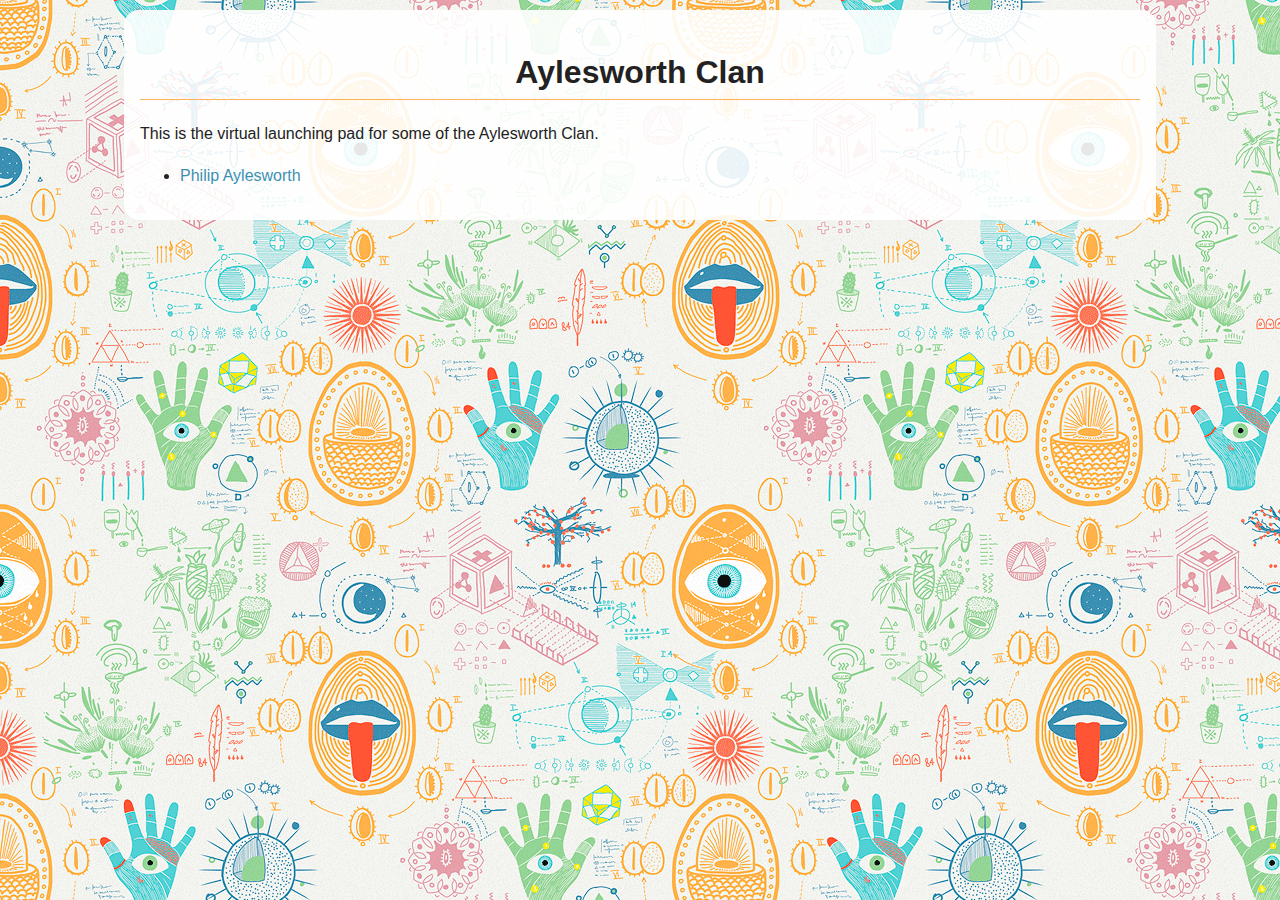
==== index.html @ b43018bf "First commit" ====
<!DOCTYPE html>
<!--[if lt IE 7]>      <html lang="en" class="no-js lt-ie9 lt-ie8 lt-ie7"> <![endif]-->
<!--[if IE 7]>         <html lang="en" class="no-js lt-ie9 lt-ie8"> <![endif]-->
<!--[if IE 8]>         <html lang="en" class="no-js lt-ie9"> <![endif]-->
<!--[if gt IE 8]><!--> <html lang="en" class="no-js"> <!--<![endif]-->
<head>
	<meta charset="utf-8"/>
	<meta http-equiv="X-UA-Compatible" content="IE=edge"/>
	<title>Aylesworth Clan</title>
	<meta name="description" content=""/>
	<meta name="viewport" content="width=device-width, initial-scale=1"/>
	<link rel="icon" href="/favicon.ico"/>
	<link rel="apple-touch-icon" href="/apple-touch-icon.png"/>
	<link type="text/plain" rel="author" href="/humans.txt"/>
	<link rel="stylesheet" href="ui/style.css"/>
	<script src="js/vendor/modernizr-2.6.2.min.js"></script>
</head>
<body>
	<!--[if lt IE 7]>
		<p class="browsehappy">You are using an <strong>outdated</strong> browser. Please <a href="http://browsehappy.com/">upgrade your browser</a> to improve your experience.</p>
	<![endif]-->

	<h1>Aylesworth Clan</h1>
	
	<p>This is the virtual launching pad for some of the Aylesworth Clan.</p>
	
	<ul>
		<li><a href="phil/">Philip Aylesworth</a></li>
	</ul>

</body>
</html>
---- ui/style.css ----
/*! normalize.css v1.1.3 | MIT License | git.io/normalize */
/* ==========================================================================
   HTML5 display definitions
   ========================================================================== */
/**
 * Correct `block` display not defined in IE 6/7/8/9 and Firefox 3.
 */
article,
aside,
details,
figcaption,
figure,
footer,
header,
hgroup,
main,
nav,
section,
summary {
  display: block;
}

/**
 * Correct `inline-block` display not defined in IE 6/7/8/9 and Firefox 3.
 */
audio,
canvas,
video {
  display: inline-block;
  *display: inline;
  *zoom: 1;
}

/**
 * Prevent modern browsers from displaying `audio` without controls.
 * Remove excess height in iOS 5 devices.
 */
audio:not([controls]) {
  display: none;
  height: 0;
}

/**
 * Address styling not present in IE 7/8/9, Firefox 3, and Safari 4.
 * Known issue: no IE 6 support.
 */
[hidden] {
  display: none;
}

/* ==========================================================================
   Base
   ========================================================================== */
/**
 * 1. Correct text resizing oddly in IE 6/7 when body `font-size` is set using
 *    `em` units.
 * 2. Prevent iOS text size adjust after orientation change, without disabling
 *    user zoom.
 */
html {
  font-size: 100%;
  /* 1 */
  -ms-text-size-adjust: 100%;
  /* 2 */
  -webkit-text-size-adjust: 100%;
  /* 2 */
}

/**
 * Address `font-family` inconsistency between `textarea` and other form
 * elements.
 */
html,
button,
input,
select,
textarea {
  font-family: sans-serif;
}

/**
 * Address margins handled incorrectly in IE 6/7.
 */
body {
  margin: 0;
}

/* ==========================================================================
   Links
   ========================================================================== */
/**
 * Address `outline` inconsistency between Chrome and other browsers.
 */
a:focus {
  outline: thin dotted;
}

/**
 * Improve readability when focused and also mouse hovered in all browsers.
 */
a:active,
a:hover {
  outline: 0;
}

/* ==========================================================================
   Typography
   ========================================================================== */
/**
 * Address font sizes and margins set differently in IE 6/7.
 * Address font sizes within `section` and `article` in Firefox 4+, Safari 5,
 * and Chrome.
 */
h1 {
  font-size: 2em;
  margin: 0.67em 0;
}

h2 {
  font-size: 1.5em;
  margin: 0.83em 0;
}

h3 {
  font-size: 1.17em;
  margin: 1em 0;
}

h4 {
  font-size: 1em;
  margin: 1.33em 0;
}

h5 {
  font-size: 0.83em;
  margin: 1.67em 0;
}

h6 {
  font-size: 0.67em;
  margin: 2.33em 0;
}

/**
 * Address styling not present in IE 7/8/9, Safari 5, and Chrome.
 */
abbr[title] {
  border-bottom: 1px dotted;
}

/**
 * Address style set to `bolder` in Firefox 3+, Safari 4/5, and Chrome.
 */
b,
strong {
  font-weight: bold;
}

blockquote {
  margin: 1em 40px;
}

/**
 * Address styling not present in Safari 5 and Chrome.
 */
dfn {
  font-style: italic;
}

/**
 * Address differences between Firefox and other browsers.
 * Known issue: no IE 6/7 normalization.
 */
hr {
  -moz-box-sizing: content-box;
  box-sizing: content-box;
  height: 0;
}

/**
 * Address styling not present in IE 6/7/8/9.
 */
mark {
  background: #ff0;
  color: #000;
}

/**
 * Address margins set differently in IE 6/7.
 */
p,
pre {
  margin: 1em 0;
}

/**
 * Correct font family set oddly in IE 6, Safari 4/5, and Chrome.
 */
code,
kbd,
pre,
samp {
  font-family: monospace, serif;
  _font-family: 'courier new', monospace;
  font-size: 1em;
}

/**
 * Improve readability of pre-formatted text in all browsers.
 */
pre {
  white-space: pre;
  white-space: pre-wrap;
  word-wrap: break-word;
}

/**
 * Address CSS quotes not supported in IE 6/7.
 */
q {
  quotes: none;
}

/**
 * Address `quotes` property not supported in Safari 4.
 */
q:before,
q:after {
  content: '';
  content: none;
}

/**
 * Address inconsistent and variable font size in all browsers.
 */
small {
  font-size: 80%;
}

/**
 * Prevent `sub` and `sup` affecting `line-height` in all browsers.
 */
sub,
sup {
  font-size: 75%;
  line-height: 0;
  position: relative;
  vertical-align: baseline;
}

sup {
  top: -0.5em;
}

sub {
  bottom: -0.25em;
}

/* ==========================================================================
   Lists
   ========================================================================== */
/**
 * Address margins set differently in IE 6/7.
 */
dl,
menu,
ol,
ul {
  margin: 1em 0;
}

dd {
  margin: 0 0 0 40px;
}

/**
 * Address paddings set differently in IE 6/7.
 */
menu,
ol,
ul {
  padding: 0 0 0 40px;
}

/**
 * Correct list images handled incorrectly in IE 7.
 */
nav ul,
nav ol {
  list-style: none;
  list-style-image: none;
}

/* ==========================================================================
   Embedded content
   ========================================================================== */
/**
 * 1. Remove border when inside `a` element in IE 6/7/8/9 and Firefox 3.
 * 2. Improve image quality when scaled in IE 7.
 */
img {
  border: 0;
  /* 1 */
  -ms-interpolation-mode: bicubic;
  /* 2 */
}

/**
 * Correct overflow displayed oddly in IE 9.
 */
svg:not(:root) {
  overflow: hidden;
}

/* ==========================================================================
   Figures
   ========================================================================== */
/**
 * Address margin not present in IE 6/7/8/9, Safari 5, and Opera 11.
 */
figure {
  margin: 0;
}

/* ==========================================================================
   Forms
   ========================================================================== */
/**
 * Correct margin displayed oddly in IE 6/7.
 */
form {
  margin: 0;
}

/**
 * Define consistent border, margin, and padding.
 */
fieldset {
  border: 1px solid #c0c0c0;
  margin: 0 2px;
  padding: 0.35em 0.625em 0.75em;
}

/**
 * 1. Correct color not being inherited in IE 6/7/8/9.
 * 2. Correct text not wrapping in Firefox 3.
 * 3. Correct alignment displayed oddly in IE 6/7.
 */
legend {
  border: 0;
  /* 1 */
  padding: 0;
  white-space: normal;
  /* 2 */
  *margin-left: -7px;
  /* 3 */
}

/**
 * 1. Correct font size not being inherited in all browsers.
 * 2. Address margins set differently in IE 6/7, Firefox 3+, Safari 5,
 *    and Chrome.
 * 3. Improve appearance and consistency in all browsers.
 */
button,
input,
select,
textarea {
  font-size: 100%;
  /* 1 */
  margin: 0;
  /* 2 */
  vertical-align: baseline;
  /* 3 */
  *vertical-align: middle;
  /* 3 */
}

/**
 * Address Firefox 3+ setting `line-height` on `input` using `!important` in
 * the UA stylesheet.
 */
button,
input {
  line-height: normal;
}

/**
 * Address inconsistent `text-transform` inheritance for `button` and `select`.
 * All other form control elements do not inherit `text-transform` values.
 * Correct `button` style inheritance in Chrome, Safari 5+, and IE 6+.
 * Correct `select` style inheritance in Firefox 4+ and Opera.
 */
button,
select {
  text-transform: none;
}

/**
 * 1. Avoid the WebKit bug in Android 4.0.* where (2) destroys native `audio`
 *    and `video` controls.
 * 2. Correct inability to style clickable `input` types in iOS.
 * 3. Improve usability and consistency of cursor style between image-type
 *    `input` and others.
 * 4. Remove inner spacing in IE 7 without affecting normal text inputs.
 *    Known issue: inner spacing remains in IE 6.
 */
button,
html input[type="button"],
input[type="reset"],
input[type="submit"] {
  -webkit-appearance: button;
  /* 2 */
  cursor: pointer;
  /* 3 */
  *overflow: visible;
  /* 4 */
}

/**
 * Re-set default cursor for disabled elements.
 */
button[disabled],
html input[disabled] {
  cursor: default;
}

/**
 * 1. Address box sizing set to content-box in IE 8/9.
 * 2. Remove excess padding in IE 8/9.
 * 3. Remove excess padding in IE 7.
 *    Known issue: excess padding remains in IE 6.
 */
input[type="checkbox"],
input[type="radio"] {
  box-sizing: border-box;
  /* 1 */
  padding: 0;
  /* 2 */
  *height: 13px;
  /* 3 */
  *width: 13px;
  /* 3 */
}

/**
 * 1. Address `appearance` set to `searchfield` in Safari 5 and Chrome.
 * 2. Address `box-sizing` set to `border-box` in Safari 5 and Chrome
 *    (include `-moz` to future-proof).
 */
input[type="search"] {
  -webkit-appearance: textfield;
  /* 1 */
  -moz-box-sizing: content-box;
  -webkit-box-sizing: content-box;
  /* 2 */
  box-sizing: content-box;
}

/**
 * Remove inner padding and search cancel button in Safari 5 and Chrome
 * on OS X.
 */
input[type="search"]::-webkit-search-cancel-button,
input[type="search"]::-webkit-search-decoration {
  -webkit-appearance: none;
}

/**
 * Remove inner padding and border in Firefox 3+.
 */
button::-moz-focus-inner,
input::-moz-focus-inner {
  border: 0;
  padding: 0;
}

/**
 * 1. Remove default vertical scrollbar in IE 6/7/8/9.
 * 2. Improve readability and alignment in all browsers.
 */
textarea {
  overflow: auto;
  /* 1 */
  vertical-align: top;
  /* 2 */
}

/* ==========================================================================
   Tables
   ========================================================================== */
/**
 * Remove most spacing between table cells.
 */
table {
  border-collapse: collapse;
  border-spacing: 0;
}

/*! HTML5 Boilerplate v4.3.0 | MIT License | http://h5bp.com/ */
/*
 * What follows is the result of much research on cross-browser styling.
 * Credit left inline and big thanks to Nicolas Gallagher, Jonathan Neal,
 * Kroc Camen, and the H5BP dev community and team.
 */
/* ==========================================================================
   Base styles: opinionated defaults
   ========================================================================== */
html,
button,
input,
select,
textarea {
  color: #222;
}

html {
  font-size: 1em;
  line-height: 1.4;
}

/*
 * Remove text-shadow in selection highlight: h5bp.com/i
 * These selection rule sets have to be separate.
 * Customize the background color to match your design.
 */
::-moz-selection {
  background: #b3d4fc;
  text-shadow: none;
}

::selection {
  background: #b3d4fc;
  text-shadow: none;
}

/*
 * A better looking default horizontal rule
 */
hr {
  display: block;
  height: 1px;
  border: 0;
  border-top: 1px solid #ccc;
  margin: 1em 0;
  padding: 0;
}

/*
 * Remove the gap between images, videos, audio and canvas and the bottom of
 * their containers: h5bp.com/i/440
 */
audio,
canvas,
img,
video {
  vertical-align: middle;
}

/*
 * Remove default fieldset styles.
 */
fieldset {
  border: 0;
  margin: 0;
  padding: 0;
}

/*
 * Allow only vertical resizing of textareas.
 */
textarea {
  resize: vertical;
}

/* ==========================================================================
   Browse Happy prompt
   ========================================================================== */
.browsehappy {
  margin: 0.2em 0;
  background: #ccc;
  color: #000;
  padding: 0.2em 0;
}

/* ==========================================================================
   Author's custom styles
   ========================================================================== */
/* ==========================================================================
   Helper classes
   ========================================================================== */
/*
 * Image replacement
 */
.ir {
  background-color: transparent;
  border: 0;
  overflow: hidden;
  /* IE 6/7 fallback */
  *text-indent: -9999px;
}

.ir:before {
  content: "";
  display: block;
  width: 0;
  height: 150%;
}

/*
 * Hide from both screenreaders and browsers: h5bp.com/u
 */
.hidden {
  display: none !important;
  visibility: hidden;
}

/*
 * Hide only visually, but have it available for screenreaders: h5bp.com/v
 */
.visuallyhidden {
  border: 0;
  clip: rect(0 0 0 0);
  height: 1px;
  margin: -1px;
  overflow: hidden;
  padding: 0;
  position: absolute;
  width: 1px;
}

/*
 * Extends the .visuallyhidden class to allow the element to be focusable
 * when navigated to via the keyboard: h5bp.com/p
 */
.visuallyhidden.focusable:active,
.visuallyhidden.focusable:focus {
  clip: auto;
  height: auto;
  margin: 0;
  overflow: visible;
  position: static;
  width: auto;
}

/*
 * Hide visually and from screenreaders, but maintain layout
 */
.invisible {
  visibility: hidden;
}

/*
 * Clearfix: contain floats
 *
 * For modern browsers
 * 1. The space content is one way to avoid an Opera bug when the
 *    `contenteditable` attribute is included anywhere else in the document.
 *    Otherwise it causes space to appear at the top and bottom of elements
 *    that receive the `clearfix` class.
 * 2. The use of `table` rather than `block` is only necessary if using
 *    `:before` to contain the top-margins of child elements.
 */
.clearfix:before,
.clearfix:after {
  content: " ";
  /* 1 */
  display: table;
  /* 2 */
}

.clearfix:after {
  clear: both;
}

/*
 * For IE 6/7 only
 * Include this rule to trigger hasLayout and contain floats.
 */
.clearfix {
  *zoom: 1;
}

/* ==========================================================================
   EXAMPLE Media Queries for Responsive Design.
   These examples override the primary ('mobile first') styles.
   Modify as content requires.
   ========================================================================== */
@media only screen and (min-width: 35em) {
  /* Style adjustments for viewports that meet the condition */
}
@media print, (-o-min-device-pixel-ratio: 5 / 4), (-webkit-min-device-pixel-ratio: 1.25), (min-resolution: 120dpi) {
  /* Style adjustments for high resolution devices */
}
/* ==========================================================================
   Print styles.
   Inlined to avoid required HTTP connection: h5bp.com/r
   ========================================================================== */
@media print {
  * {
    background: transparent !important;
    color: #000 !important;
    /* Black prints faster: h5bp.com/s */
    box-shadow: none !important;
    text-shadow: none !important;
  }

  a,
  a:visited {
    text-decoration: underline;
  }

  a[href]:after {
    content: " (" attr(href) ")";
  }

  abbr[title]:after {
    content: " (" attr(title) ")";
  }

  /*
   * Don't show links for images, or javascript/internal links
   */
  .ir a:after,
  a[href^="javascript:"]:after,
  a[href^="#"]:after {
    content: "";
  }

  pre,
  blockquote {
    border: 1px solid #999;
    page-break-inside: avoid;
  }

  thead {
    display: table-header-group;
    /* h5bp.com/t */
  }

  tr,
  img {
    page-break-inside: avoid;
  }

  img {
    max-width: 100% !important;
  }

  @page {
    margin: 0.5cm;
}

  p,
  h2,
  h3 {
    orphans: 3;
    widows: 3;
  }

  h2,
  h3 {
    page-break-after: avoid;
  }
}
html {
  background-image: url(bg.gif);
}

body {
  background-color: rgba(255, 255, 255, 0.9);
  border-radius: 15px;
  margin: 10px auto;
  padding: 1em;
  width: 80%;
  min-width: 320px;
  max-width: 1000px;
  line-height: 1.6;
}

h1 {
  text-align: center;
  border-bottom: 1px solid #fdb355;
}

a {
  text-decoration: none;
}
a, a:link {
  color: #3d90b1;
}
a:visited {
  color: #fc573e;
}
a:hover, a:active {
  color: #97d698;
  text-decoration: underline;
}
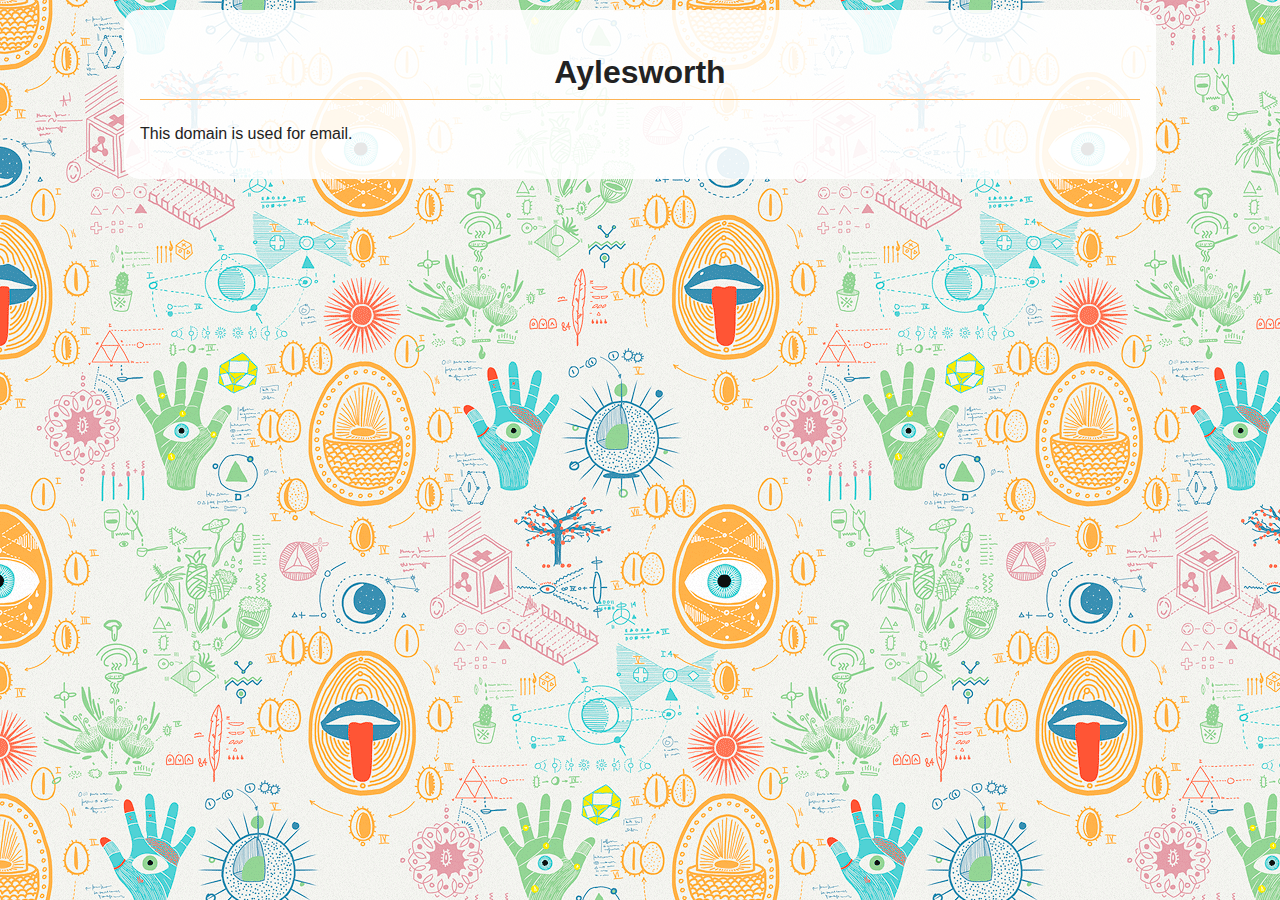
==== commit 9585c130: "Update index to remove old IE refs" ====
--- a/index.html
+++ b/index.html
@@ -1,11 +1,6 @@
 <!DOCTYPE html>
-<!--[if lt IE 7]>      <html lang="en" class="no-js lt-ie9 lt-ie8 lt-ie7"> <![endif]-->
-<!--[if IE 7]>         <html lang="en" class="no-js lt-ie9 lt-ie8"> <![endif]-->
-<!--[if IE 8]>         <html lang="en" class="no-js lt-ie9"> <![endif]-->
-<!--[if gt IE 8]><!--> <html lang="en" class="no-js"> <!--<![endif]-->
 <head>
 	<meta charset="utf-8"/>
-	<meta http-equiv="X-UA-Compatible" content="IE=edge"/>
 	<title>Aylesworth Clan</title>
 	<meta name="description" content=""/>
 	<meta name="viewport" content="width=device-width, initial-scale=1"/>
@@ -16,17 +11,7 @@
 	<script src="js/vendor/modernizr-2.6.2.min.js"></script>
 </head>
 <body>
-	<!--[if lt IE 7]>
-		<p class="browsehappy">You are using an <strong>outdated</strong> browser. Please <a href="http://browsehappy.com/">upgrade your browser</a> to improve your experience.</p>
-	<![endif]-->
-
-	<h1>Aylesworth Clan</h1>
-	
-	<p>This is the virtual launching pad for some of the Aylesworth Clan.</p>
-	
-	<ul>
-		<li><a href="phil/">Philip Aylesworth</a></li>
-	</ul>
-
+	<h1>Aylesworth</h1>
+	<p>This domain is used for email.</p>
 </body>
 </html>
